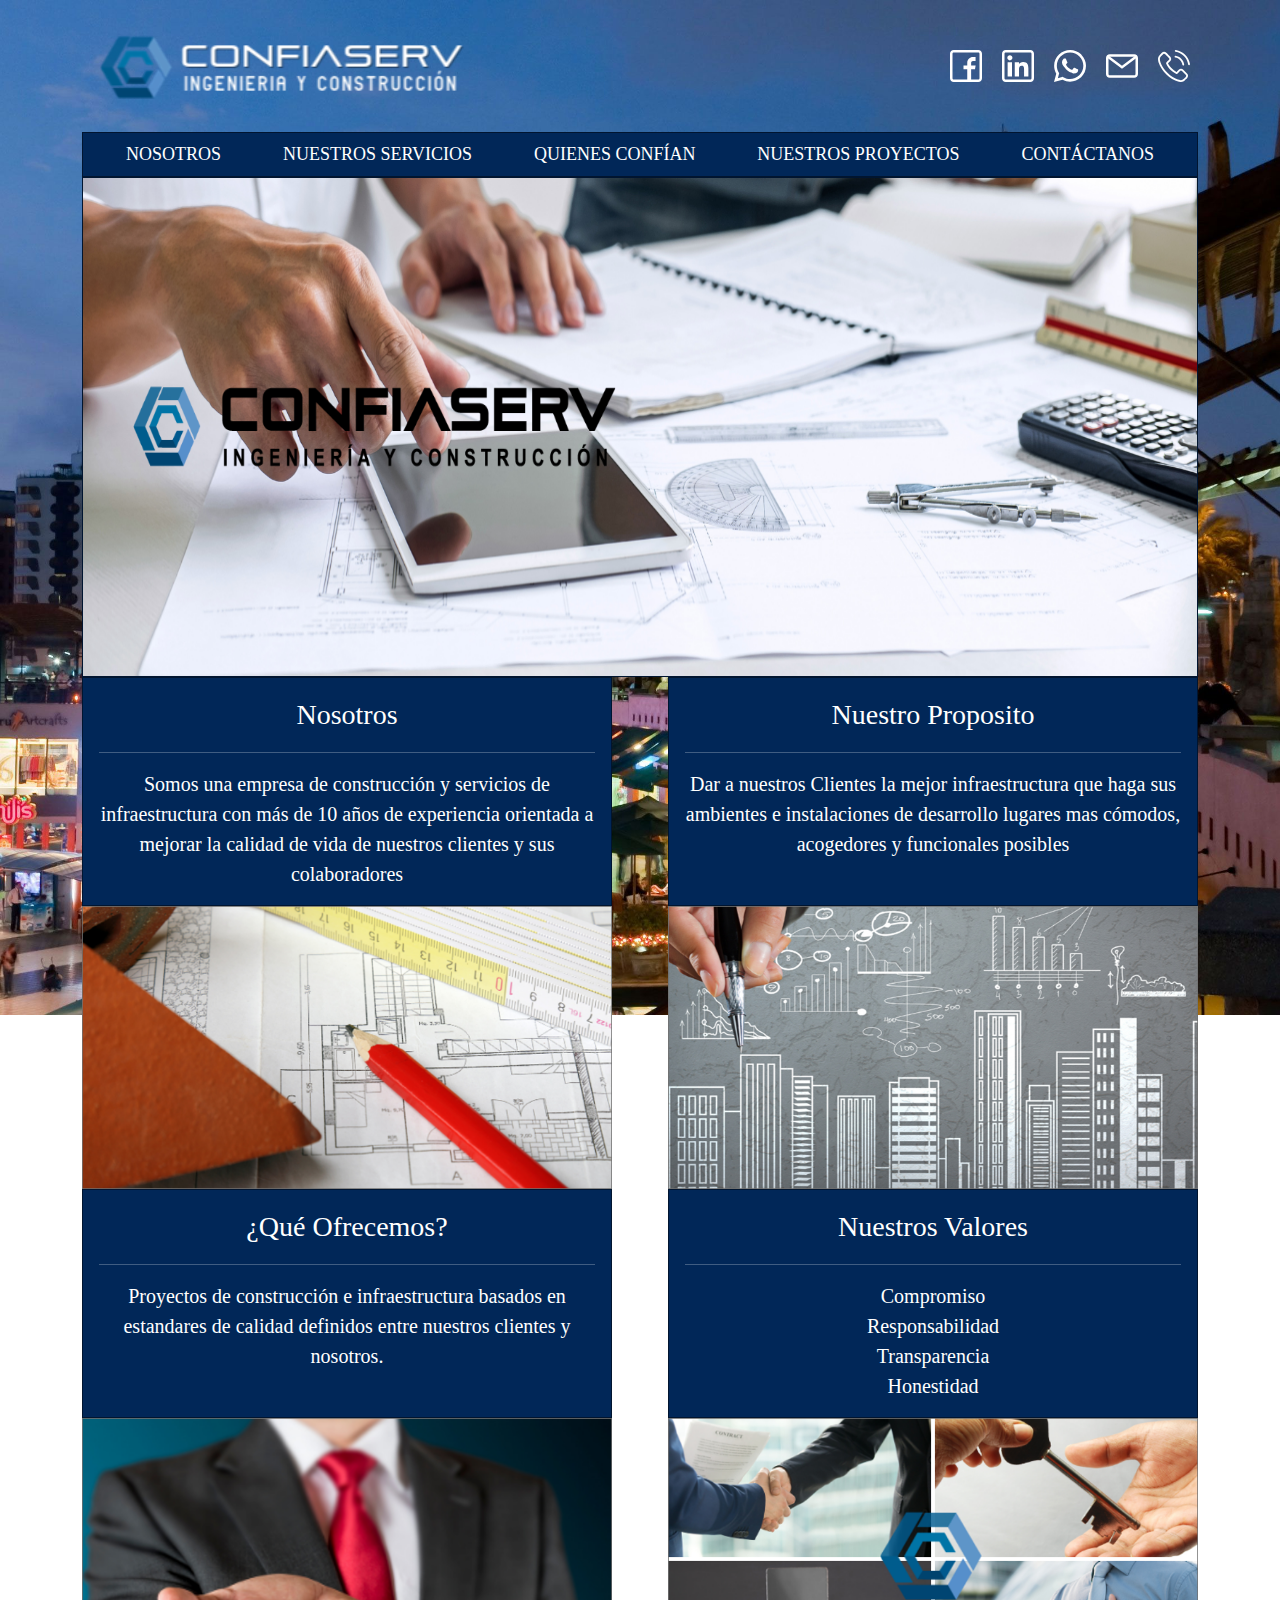
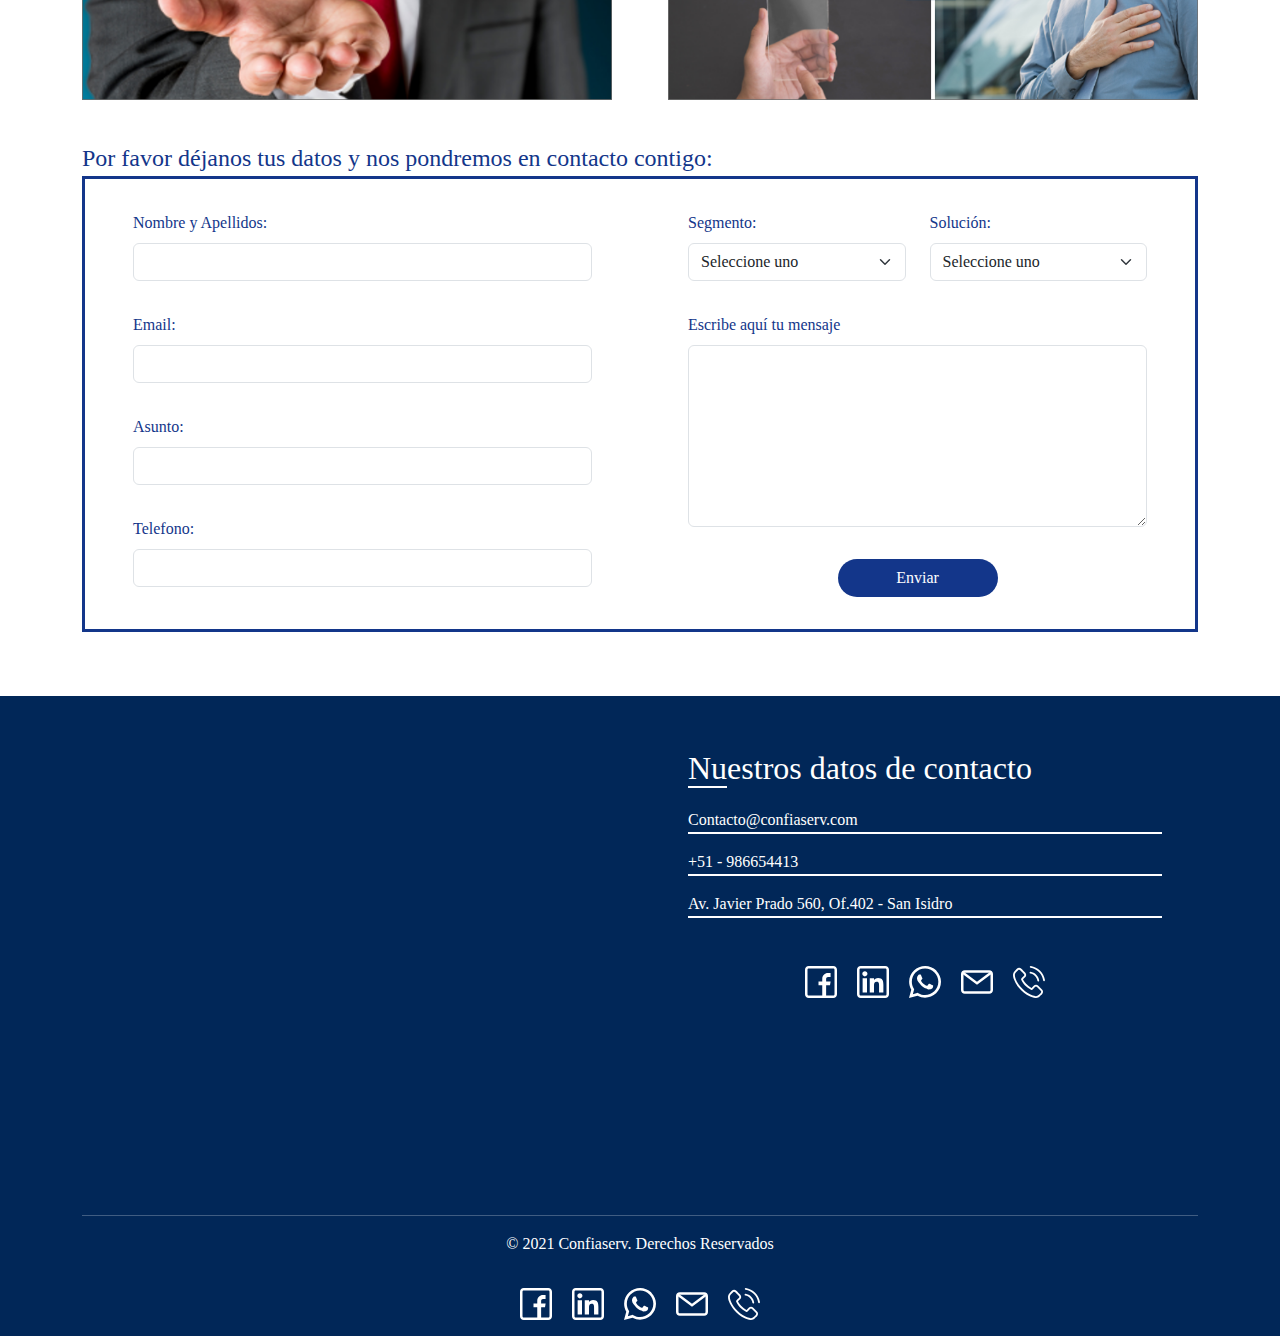
==== Nosotros.html @ fdd05b59 "Add files via upload" ====
<!DOCTYPE html>
<html lang="en">

<head>
    <meta charset="UTF-8">
    <meta name="keywords" content="construcción,cemento,obras">
    <meta name="description" content="Description of Confiaserv">
    <meta name="viewport" content="width=device-width, initial-scale=1.0">
    <link rel="shortcut icon" href="css/favicon.png" type="image/png">
    <link rel="shortcut icon" href="css/favicon.png" type="image/png">
    <link href="https://cdn.jsdelivr.net/npm/bootstrap@5.0.0-beta1/dist/css/bootstrap.min.css" rel="stylesheet">
    <script src="https://cdn.jsdelivr.net/npm/bootstrap@5.0.0-beta1/dist/js/bootstrap.bundle.min.js"></script>
    <link rel="stylesheet" href="css/about_us.css">
    <title>Confiaserv - Ingeniería y Construcción</title>
</head>

<body>
    <div class="bg-image-container">
        <img class="bg-image" src="images/Home_page/Home_bg.jpg" alt="Lima">
    </div>

    <div class="container">
        <div class="row align-items-center">
            <div class="col-12 col-sm-6 py-3 logo-ct">
                <a href="index.html">
                    <img class="img-fluid" src="images/CSIcon.png" alt="Logo de CONFIASERV">
                </a>
            </div>
            <div class="col-12 col-sm-6 py-3 icons-ct">
                <a class="mx-2" target="_blank" href="https://www.facebook.com/"><svg class="icon">
                        <use xlink:href="#fb" />
                    </svg></a>
                <a class="mx-2" target="_blank" href="https://www.linkein.com/"><svg class="icon">
                        <use xlink:href="#in" />
                    </svg></a>
                <a class="mx-2" target="_blank" href="https://www.whatsapp.com/"><svg class="icon">
                        <use xlink:href="#wa" />
                    </svg></a>
                <a class="mx-2" target="_blank" href="mailto:contacto@confiaserv.pe"><svg class="icon">
                        <use xlink:href="#em" />
                    </svg></a>
                <a class="mx-2" target="_blank" href="tel:+51989598985"><svg class="icon">
                        <use xlink:href="#ph" />
                    </svg></a>
            </div>
        </div>
        <section class="row g-0">
            <div class="col-12 sc-br tab-bg">
                <nav class="navbar navbar-expand-lg navbar-dark nav-text">
                    <div class="container-fluid">
                        <button class="navbar-toggler ms-2" type="button" data-bs-toggle="collapse"
                            data-bs-target="#nav" aria-controls="nav"
                            aria-expanded="false" aria-label="Toggle navigation">
                            <span class="navbar-toggler-icon"></span>
                        </button>
                        <div class="collapse navbar-collapse" id="nav">
                            <a class="flex-sm-fill nav-link" href="Nosotros.html" aria-current="page">NOSOTROS</a>
                            <span class="flex-sm-fill nav-item dropdown">
                                <a class="nav-link dropdown-toggle" data-bs-toggle="dropdown" href="#" role="button"
                                    aria-expanded="false">NUESTROS SERVICIOS</a>
                                <ul class="dropdown-menu">
                                    <li><a class="dropdown-item nav-link" href="Nuestros_servicios.html">FACILITY
                                            MANAGEMENT</a>
                                    </li>
                                    <li><a class="dropdown-item nav-link" href="Nuestros_servicios.html">DIVISIÓN DE
                                            PROYECTOS</a></li>
                                    <li><a class="dropdown-item nav-link" href="Nuestros_servicios.html">TECHO
                                            PROPIO</a></li>
                                    <li><a class="dropdown-item nav-link" href="Nuestros_servicios.html">INGENIERÍA
                                            ELÉCTRICA</a></li>
                                </ul>
                            </span>
                            <a class="flex-sm-fill nav-link" href="Quienes-confian.html">QUIENES CONFÍAN</a>
                            <a class="flex-sm-fill nav-link" href="Nuestros-proyectos.html">NUESTROS PROYECTOS</a>
                            <a class="flex-sm-fill nav-link" href="Contactanos.html">CONTÁCTANOS</a>
                        </div>
                    </div>
                </nav>
            </div>
            <div class="col-12 sc-br cover-page">
            </div>
            <div class="col-12 text-center mb-4">
                <div class="row g-0">
                    <div class="col-12">
                        <div class="row text-white">
                            <div class="col-12 col-md-6">
                                <div class="blue-bg me-md-3 sc-br mb-3 mb-md-0">
                                    <div class="fs-3 pt-3">Nosotros</div>
                                    <div class="fs-5 px-3 pb-3">
                                        <hr>Somos una empresa de construcción y servicios de
                                        infraestructura con más de 10 años de experiencia orientada a mejorar la calidad
                                        de vida de nuestros clientes y sus colaboradores
                                    </div>
                                    <img class="img-fluid img-sm" src="images/About_us_page/Nosotros.png"
                                        alt="Nosotros">
                                </div>
                            </div>
                            <div class="col-12 col-md-6">
                                <div class="blue-bg ms-md-3 honp sc-br mb-3 mb-md-0">
                                    <div class="fs-3 pt-3">Nuestro Proposito</div>
                                    <div class="fs-5 px-3 pb-3">
                                        <hr>Dar a nuestros Clientes la mejor infraestructura que
                                        haga sus ambientes e instalaciones de desarrollo lugares mas cómodos, acogedores
                                        y funcionales posibles
                                    </div>
                                    <img class="img-fluid img-sm" src="images/About_us_page/Nuestro_proposito.png"
                                        alt="Nuestro Proposito">
                                </div>
                            </div>
                            <div class="col-12 col-md-6 img-lg">
                                <div class="me-md-3">
                                    <img class="img-fluid" src="images/About_us_page/Nosotros.png" alt="Nosotros">
                                </div>
                            </div>
                            <div class="col-12 col-md-6 img-lg">
                                <div class="ms-md-3">
                                    <img class="img-fluid" src="images/About_us_page/Nuestro_proposito.png"
                                        alt="Nuestro Proposito">
                                </div>
                            </div>

                            <div class="col-12 col-md-6">
                                <div class="blue-bg me-md-3 honp sc-br mb-3 mb-md-0">
                                    <div class="fs-3 pt-3">¿Qué Ofrecemos?</div>
                                    <div class="fs-5 px-3 pb-3">
                                        <hr>Proyectos de construcción e infraestructura basados en estandares de calidad
                                        definidos entre nuestros clientes y nosotros.
                                    </div>
                                    <img class="img-fluid img-sm" src="images/About_us_page/Que_ofrecemos.png"
                                        alt="¿Qué ofrecemos?">
                                </div>
                            </div>
                            <div class="col-12 col-md-6">
                                <div class="blue-bg ms-md-3 honp sc-br mb-3 mb-md-0">
                                    <div class="fs-3 pt-3">Nuestros Valores</div>
                                    <div class="fs-5 px-3 pb-3">
                                        <hr>
                                        <div>Compromiso</div>
                                        <div>Responsabilidad</div>
                                        <div>Transparencia</div>
                                        <div>Honestidad</div>
                                    </div>
                                    <img class="img-fluid img-sm" src="images/About_us_page/Nuestro_valores.png"
                                        alt="Nuestros valores">
                                </div>
                            </div>
                            <div class="col-12 col-md-6 img-lg">
                                <div class="me-md-3">
                                    <img class="img-fluid" src="images/About_us_page/Que_ofrecemos.png"
                                        alt="¿Qué ofrecemos?">
                                </div>
                            </div>
                            <div class="col-12 col-md-6 img-lg">
                                <div class="ms-md-3">
                                    <img class="img-fluid" src="images/About_us_page/Nuestro_valores.png"
                                        alt="Nuestros valores">
                                </div>
                            </div>
                        </div>
                    </div>
                </div>
            </div>
        </section>

        <section class="row g-0 py-3">
            <div class="col-12 text-blue fs-4">Por favor déjanos tus datos y nos pondremos en contacto contigo:</div>
            <form class="col-12 row g-0 text-blue cf-ct py-3">
                <div class="col-md-6 px-5">
                    <div class="row">
                        <div class="col-12 py-3">
                            <label for="name" class="form-label">Nombre y Apellidos:</label>
                            <input type="text" class="form-control" id="name" pattern="[A-Za-z]">
                        </div>

                        <div class="col-12 py-3">
                            <label for="email" class="form-label">Email:</label>
                            <input type="email" class="form-control" id="email">
                        </div>

                        <div class="col-12 py-3">
                            <label for="affair" class="form-label">Asunto:</label>
                            <input type="text" class="form-control" id="affair">
                        </div>

                        <div class="col-12 py-3">
                            <label for="phone" class="form-label">Telefono:</label>
                            <input type="tel" class="form-control" id="tel" pattern="[0-9]">
                        </div>
                    </div>
                </div>

                <div class="col-md-6 px-5">
                    <div class="row">
                        <div class="col-6 py-3">
                            <label for="segmento" class="form-label">Segmento:</label>
                            <select class="form-select" aria-label="Segmento">
                                <option selected>Seleccione uno</option>
                                <option value="1">One</option>
                                <option value="2">Two</option>
                                <option value="3">Three</option>
                            </select>
                        </div>

                        <div class="col-6 py-3">
                            <label for="solucion" class="form-label">Solución:</label>
                            <select class="form-select" aria-label="Solución">
                                <option selected>Seleccione uno</option>
                                <option value="1">One</option>
                                <option value="2">Two</option>
                                <option value="3">Three</option>
                            </select>
                        </div>

                        <div class="col-12 py-3">
                            <label for="message" class="form-label">Escribe aquí tu mensaje</label>
                            <textarea class="form-control" id="message" rows="7"></textarea>
                        </div>

                        <div class="col-12 py-3 text-center">
                            <button type="submit" class="btn text-white cf-btn">Enviar</button>
                        </div>
                    </div>
                </div>

            </form>
        </section>
    </div>

    <footer class="blue-bg mt-5 ">
        <div class="container ">
            <div class="row pt-5">
                <div class="col-12 col-md-6 text-center px-3">
                    <iframe class="map"
                        src="https://www.google.com/maps/embed?pb=!1m18!1m12!1m3!1d975.3240076336255!2d-77.02825351190491!3d-12.091875088112454!2m3!1f0!2f0!3f0!3m2!1i1024!2i768!4f13.1!3m3!1m2!1s0x9105c90f69ed25bf%3A0x603c5868efe69309!2sCONFIASERV!5e0!3m2!1ses!2spe!4v1612731037005!5m2!1ses!2spe"
                        width="600" height="450" frameborder="0" style="border:0;" allowfullscreen=""
                        aria-hidden="false" tabindex="0"></iframe>
                </div>
                <div class="col-12 col-md-6 text-white px-lg-5">
                    <div class="fs-2"><span class="bor-bt">Nu</span><span>estros datos de contacto</span></div>
                    <div class="fs-6 bor-bt my-3">Contacto@confiaserv.com</div>
                    <div class="fs-6 bor-bt my-3">+51 - 986654413</div>
                    <div class="fs-6 bor-bt my-3">Av. Javier Prado 560, Of.402 - San Isidro</div>
                    <div class="fmy-5 text-center mt-5">
                        <a class="mx-2" target="_blank" href="https://www.facebook.com/"><svg class="icon">
                                <use xlink:href="#fb" />
                            </svg></a>
                        <a class="mx-2" target="_blank" href="https://www.linkein.com/"><svg class="icon">
                                <use xlink:href="#in" />
                            </svg></a>
                        <a class="mx-2" target="_blank" href="https://www.whatsapp.com/"><svg class="icon">
                                <use xlink:href="#wa" />
                            </svg></a>
                        <a class="mx-2" target="_blank" href="mailto:contacto@confiaserv.pe"><svg class="icon">
                                <use xlink:href="#em" />
                            </svg></a>
                        <a class="mx-2" target="_blank" href="tel:+51989598985"><svg class="icon">
                                <use xlink:href="#ph" />
                            </svg></a>
                    </div>

                </div>
                <div class="col-12 text-center text-white pt-5 pb-3">
                    <hr>
                    © 2021 Confiaserv. Derechos Reservados

                </div>
                <div class="col-12 py-3 text-center">
                    <a class="mx-2" target="_blank" href="https://www.facebook.com/"><svg class="icon">
                            <use xlink:href="#fb" />
                        </svg></a>
                    <a class="mx-2" target="_blank" href="https://www.linkein.com/"><svg class="icon">
                            <use xlink:href="#in" />
                        </svg></a>
                    <a class="mx-2" target="_blank" href="https://www.whatsapp.com/"><svg class="icon">
                            <use xlink:href="#wa" />
                        </svg></a>
                    <a class="mx-2" target="_blank" href="mailto:contacto@confiaserv.pe"><svg class="icon">
                            <use xlink:href="#em" />
                        </svg></a>
                    <a class="mx-2" target="_blank" href="tel:+51989598985"><svg class="icon">
                            <use xlink:href="#ph" />
                        </svg></a>
                </div>
            </div>
        </div>
    </footer>




    <!--Icons-->
    <svg display="none">
        <symbol version="1.1" id="fb" xmlns="http://www.w3.org/2000/svg" xmlns:xlink="http://www.w3.org/1999/xlink"
            x="0px" y="0px" viewBox="0 0 512 512" style="enable-background:new 0 0 512 512;" xml:space="preserve">
            <g>
                <g>
                    <path d="M452,0H60C26.916,0,0,26.916,0,60v392c0,33.084,26.916,60,60,60h392c33.084,0,60-26.916,60-60V60
			C512,26.916,485.084,0,452,0z M472,452c0,11.028-8.972,20-20,20H338V309h61.79L410,247h-72v-43c0-16.975,13.025-30,30-30h41v-62
			h-41c-50.923,0-91.978,41.25-91.978,92.174V247H216v62h60.022v163H60c-11.028,0-20-8.972-20-20V60c0-11.028,8.972-20,20-20h392
			c11.028,0,20,8.972,20,20V452z" />
                </g>
            </g>
        </symbol>
    </svg>

    <svg display="none">
        <symbol id="in" viewBox="0 0 512 512" xmlns="http://www.w3.org/2000/svg">
            <path
                d="m160.007812 423h-70v-226h70zm6.984376-298.003906c0-22.628906-18.359376-40.996094-40.976563-40.996094-22.703125 0-41.015625 18.367188-41.015625 40.996094 0 22.636718 18.3125 41.003906 41.015625 41.003906 22.617187 0 40.976563-18.367188 40.976563-41.003906zm255.007812 173.667968c0-60.667968-12.816406-105.664062-83.6875-105.664062-34.054688 0-56.914062 17.03125-66.246094 34.742188h-.066406v-30.742188h-68v226h68v-112.210938c0-29.386718 7.480469-57.855468 43.90625-57.855468 35.929688 0 37.09375 33.605468 37.09375 59.722656v110.34375h69zm90 153.335938v-392c0-33.085938-26.914062-60-60-60h-392c-33.085938 0-60 26.914062-60 60v392c0 33.085938 26.914062 60 60 60h392c33.085938 0 60-26.914062 60-60zm-60-412c11.027344 0 20 8.972656 20 20v392c0 11.027344-8.972656 20-20 20h-392c-11.027344 0-20-8.972656-20-20v-392c0-11.027344 8.972656-20 20-20zm0 0" />
        </symbol>
    </svg>

    <svg display="none">
        <symbol id="wa" enable-background="new 0 0 24 24" viewBox="0 0 24 24" xmlns="http://www.w3.org/2000/svg">
            <path
                d="m17.507 14.307-.009.075c-2.199-1.096-2.429-1.242-2.713-.816-.197.295-.771.964-.944 1.162-.175.195-.349.21-.646.075-.3-.15-1.263-.465-2.403-1.485-.888-.795-1.484-1.77-1.66-2.07-.293-.506.32-.578.878-1.634.1-.21.049-.375-.025-.524-.075-.15-.672-1.62-.922-2.206-.24-.584-.487-.51-.672-.51-.576-.05-.997-.042-1.368.344-1.614 1.774-1.207 3.604.174 5.55 2.714 3.552 4.16 4.206 6.804 5.114.714.227 1.365.195 1.88.121.574-.091 1.767-.721 2.016-1.426.255-.705.255-1.29.18-1.425-.074-.135-.27-.21-.57-.345z" />
            <path
                d="m20.52 3.449c-7.689-7.433-20.414-2.042-20.419 8.444 0 2.096.549 4.14 1.595 5.945l-1.696 6.162 6.335-1.652c7.905 4.27 17.661-1.4 17.665-10.449 0-3.176-1.24-6.165-3.495-8.411zm1.482 8.417c-.006 7.633-8.385 12.4-15.012 8.504l-.36-.214-3.75.975 1.005-3.645-.239-.375c-4.124-6.565.614-15.145 8.426-15.145 2.654 0 5.145 1.035 7.021 2.91 1.875 1.859 2.909 4.35 2.909 6.99z" />
        </symbol>
    </svg>

    <svg display="none">
        <symbol version="1.1" id="em" xmlns="http://www.w3.org/2000/svg" xmlns:xlink="http://www.w3.org/1999/xlink"
            x="0px" y="0px" viewBox="0 0 512 512" style="enable-background:new 0 0 512 512;" xml:space="preserve">
            <g>
                <g>
                    <path d="M452,68H60C26.916,68,0,94.916,0,128v256c0,33.084,26.916,60,60,60h392c33.084,0,60-26.916,60-60V128
			C512,94.916,485.084,68,452,68z M472,384c0,11.028-8.972,20-20,20H60c-11.028,0-20-8.972-20-20V128c0-11.028,8.972-20,20-20h392
			c11.028,0,20,8.972,20,20V384z" />
                </g>
            </g>
            <g>
                <g>
                    <polygon
                        points="468.604,92.937 256,251.074 43.396,92.937 19.522,125.032 256,300.926 492.478,125.032 		" />
                </g>
            </g>
        </symbol>
    </svg>

    <svg display="none">
        <symbol version="1.1" id="ph" xmlns="http://www.w3.org/2000/svg" xmlns:xlink="http://www.w3.org/1999/xlink"
            x="0px" y="0px" viewBox="0 0 473.806 473.806" style="enable-background:new 0 0 473.806 473.806;"
            xml:space="preserve">
            <g>
                <g>
                    <path d="M374.456,293.506c-9.7-10.1-21.4-15.5-33.8-15.5c-12.3,0-24.1,5.3-34.2,15.4l-31.6,31.5c-2.6-1.4-5.2-2.7-7.7-4
			c-3.6-1.8-7-3.5-9.9-5.3c-29.6-18.8-56.5-43.3-82.3-75c-12.5-15.8-20.9-29.1-27-42.6c8.2-7.5,15.8-15.3,23.2-22.8
			c2.8-2.8,5.6-5.7,8.4-8.5c21-21,21-48.2,0-69.2l-27.3-27.3c-3.1-3.1-6.3-6.3-9.3-9.5c-6-6.2-12.3-12.6-18.8-18.6
			c-9.7-9.6-21.3-14.7-33.5-14.7s-24,5.1-34,14.7c-0.1,0.1-0.1,0.1-0.2,0.2l-34,34.3c-12.8,12.8-20.1,28.4-21.7,46.5
			c-2.4,29.2,6.2,56.4,12.8,74.2c16.2,43.7,40.4,84.2,76.5,127.6c43.8,52.3,96.5,93.6,156.7,122.7c23,10.9,53.7,23.8,88,26
			c2.1,0.1,4.3,0.2,6.3,0.2c23.1,0,42.5-8.3,57.7-24.8c0.1-0.2,0.3-0.3,0.4-0.5c5.2-6.3,11.2-12,17.5-18.1c4.3-4.1,8.7-8.4,13-12.9
			c9.9-10.3,15.1-22.3,15.1-34.6c0-12.4-5.3-24.3-15.4-34.3L374.456,293.506z M410.256,398.806
			C410.156,398.806,410.156,398.906,410.256,398.806c-3.9,4.2-7.9,8-12.2,12.2c-6.5,6.2-13.1,12.7-19.3,20
			c-10.1,10.8-22,15.9-37.6,15.9c-1.5,0-3.1,0-4.6-0.1c-29.7-1.9-57.3-13.5-78-23.4c-56.6-27.4-106.3-66.3-147.6-115.6
			c-34.1-41.1-56.9-79.1-72-119.9c-9.3-24.9-12.7-44.3-11.2-62.6c1-11.7,5.5-21.4,13.8-29.7l34.1-34.1c4.9-4.6,10.1-7.1,15.2-7.1
			c6.3,0,11.4,3.8,14.6,7c0.1,0.1,0.2,0.2,0.3,0.3c6.1,5.7,11.9,11.6,18,17.9c3.1,3.2,6.3,6.4,9.5,9.7l27.3,27.3
			c10.6,10.6,10.6,20.4,0,31c-2.9,2.9-5.7,5.8-8.6,8.6c-8.4,8.6-16.4,16.6-25.1,24.4c-0.2,0.2-0.4,0.3-0.5,0.5
			c-8.6,8.6-7,17-5.2,22.7c0.1,0.3,0.2,0.6,0.3,0.9c7.1,17.2,17.1,33.4,32.3,52.7l0.1,0.1c27.6,34,56.7,60.5,88.8,80.8
			c4.1,2.6,8.3,4.7,12.3,6.7c3.6,1.8,7,3.5,9.9,5.3c0.4,0.2,0.8,0.5,1.2,0.7c3.4,1.7,6.6,2.5,9.9,2.5c8.3,0,13.5-5.2,15.2-6.9
			l34.2-34.2c3.4-3.4,8.8-7.5,15.1-7.5c6.2,0,11.3,3.9,14.4,7.3c0.1,0.1,0.1,0.1,0.2,0.2l55.1,55.1
			C420.456,377.706,420.456,388.206,410.256,398.806z" />
                    <path d="M256.056,112.706c26.2,4.4,50,16.8,69,35.8s31.3,42.8,35.8,69c1.1,6.6,6.8,11.2,13.3,11.2c0.8,0,1.5-0.1,2.3-0.2
			c7.4-1.2,12.3-8.2,11.1-15.6c-5.4-31.7-20.4-60.6-43.3-83.5s-51.8-37.9-83.5-43.3c-7.4-1.2-14.3,3.7-15.6,11
			S248.656,111.506,256.056,112.706z" />
                    <path d="M473.256,209.006c-8.9-52.2-33.5-99.7-71.3-137.5s-85.3-62.4-137.5-71.3c-7.3-1.3-14.2,3.7-15.5,11
			c-1.2,7.4,3.7,14.3,11.1,15.6c46.6,7.9,89.1,30,122.9,63.7c33.8,33.8,55.8,76.3,63.7,122.9c1.1,6.6,6.8,11.2,13.3,11.2
			c0.8,0,1.5-0.1,2.3-0.2C469.556,223.306,474.556,216.306,473.256,209.006z" />
                </g>
            </g>
        </symbol>

    </svg>
    <svg display="none">
        <symbol version="1.1" id="pb" xmlns="http://www.w3.org/2000/svg" xmlns:xlink="http://www.w3.org/1999/xlink"
            x="0px" y="0px" viewBox="0 0 142.448 142.448" style="enable-background:new 0 0 142.448 142.448;"
            xml:space="preserve">
            <g>
                <path d="M142.411,68.9C141.216,31.48,110.968,1.233,73.549,0.038c-20.361-0.646-39.41,7.104-53.488,21.639
		C6.527,35.65-0.584,54.071,0.038,73.549c1.194,37.419,31.442,67.667,68.861,68.861c0.779,0.025,1.551,0.037,2.325,0.037
		c19.454,0,37.624-7.698,51.163-21.676C135.921,106.799,143.033,88.377,142.411,68.9z M111.613,110.336
		c-10.688,11.035-25.032,17.112-40.389,17.112c-0.614,0-1.228-0.01-1.847-0.029c-29.532-0.943-53.404-24.815-54.348-54.348
		c-0.491-15.382,5.122-29.928,15.806-40.958c10.688-11.035,25.032-17.112,40.389-17.112c0.614,0,1.228,0.01,1.847,0.029
		c29.532,0.943,53.404,24.815,54.348,54.348C127.91,84.76,122.296,99.306,111.613,110.336z" />
                <path d="M94.585,67.086L63.001,44.44c-3.369-2.416-8.059-0.008-8.059,4.138v45.293
		c0,4.146,4.69,6.554,8.059,4.138l31.583-22.647C97.418,73.331,97.418,69.118,94.585,67.086z" />
            </g>
        </symbol>
    </svg>
</body>

</html>
---- css/about_us.css ----
body * {
  font-family: "Segoe UI";
}

.bg-image-container {
  position: absolute;
  z-index: -1;
}

.bg-image {
  width: 100%;
  height: 1015px;
  object-fit: cover;
}

.logo-ct {
  text-align: start;
}

.icons-ct {
  text-align: end;
}

.icon {
  min-width: 26px;
  max-width: 32px;
  min-height: 26px;
  max-height: 32px;
  fill: white;
}

.base {
  align-items: baseline;
}

.tab-bg {
  background: #012758;
}

.nav-link {
  font-size: 18px;
  color: white;
  transition: font-size 0.5s;
  -moz-transition: font-size 0.5s; /* Firefox 4 */
  -webkit-transition: font-size 0.5s; /* Safari and Chrome */
  -o-transition: font-size 0.5s;
}

.nav-link:hover {
  font-size: 20px;
  text-decoration: underline;
  color: white;
}

.nav-text{
  text-align: center;
}

.cover-page {
  height: 500px;
  background-image: url(../images/About_us_page/Cover_page.png);
  background-size: 100% 100%;
  display: flex;
  align-items: flex-end;
  justify-content: space-evenly;
}

.img-sm {
  display: none;
}

.white-bg {
  background: white;
}

.blue-bg {
  background: #012758;
}

.sc-br {
  border: #011530 1px solid;
}

.honp {
  height: 100%;
}

.text-blue {
  color: #13368a;
}

.cf-ct {
  border: #13368a 3px solid;
}

.cf-btn {
  background: #13368a;
  border-radius: 30px;
  width: 10rem;
}

.bor-bt {
  border-bottom: white 2px solid;
}

.map {
  width: 100%;
  height: 400px;
}

.dropdown-toggle::after {
  content: none;
}

.dropdown-menu {
  background: #012758;
  border: #011530 3px solid;
}

.dropdown-item,
.dropdown-item:hover {
  color: white;
  background: unset;
}

@media (max-width: 576px) {
  .logo-ct {
    text-align: center;
  }
  .icons-ct {
    display: none;
  }
  .cover-page {
    height: 300px;
    background-image: url(../images/About_us_page/Cover_page_sm.png);
  }
}

@media (max-width: 767px) {
  .map {
    height: 350px;
  }

  .img-sm {
    display: block;
  }
  .img-lg {
    display: none;
  }
  .honp {
    height: auto;
  }
}

@media (max-width: 991px) {
  .nav-text {
    text-align: start;
  }
}

@media (max-width: 1024px) {
  .map {
    height: 350px;
  }
}

::-webkit-scrollbar {
  width: 10px;
}

/* Track */
::-webkit-scrollbar-track {
  background: #f1f1f1;
}

/* Handle */
::-webkit-scrollbar-thumb {
  background: #888;
}

/* Handle on hover */
::-webkit-scrollbar-thumb:hover {
  background: #555;
}
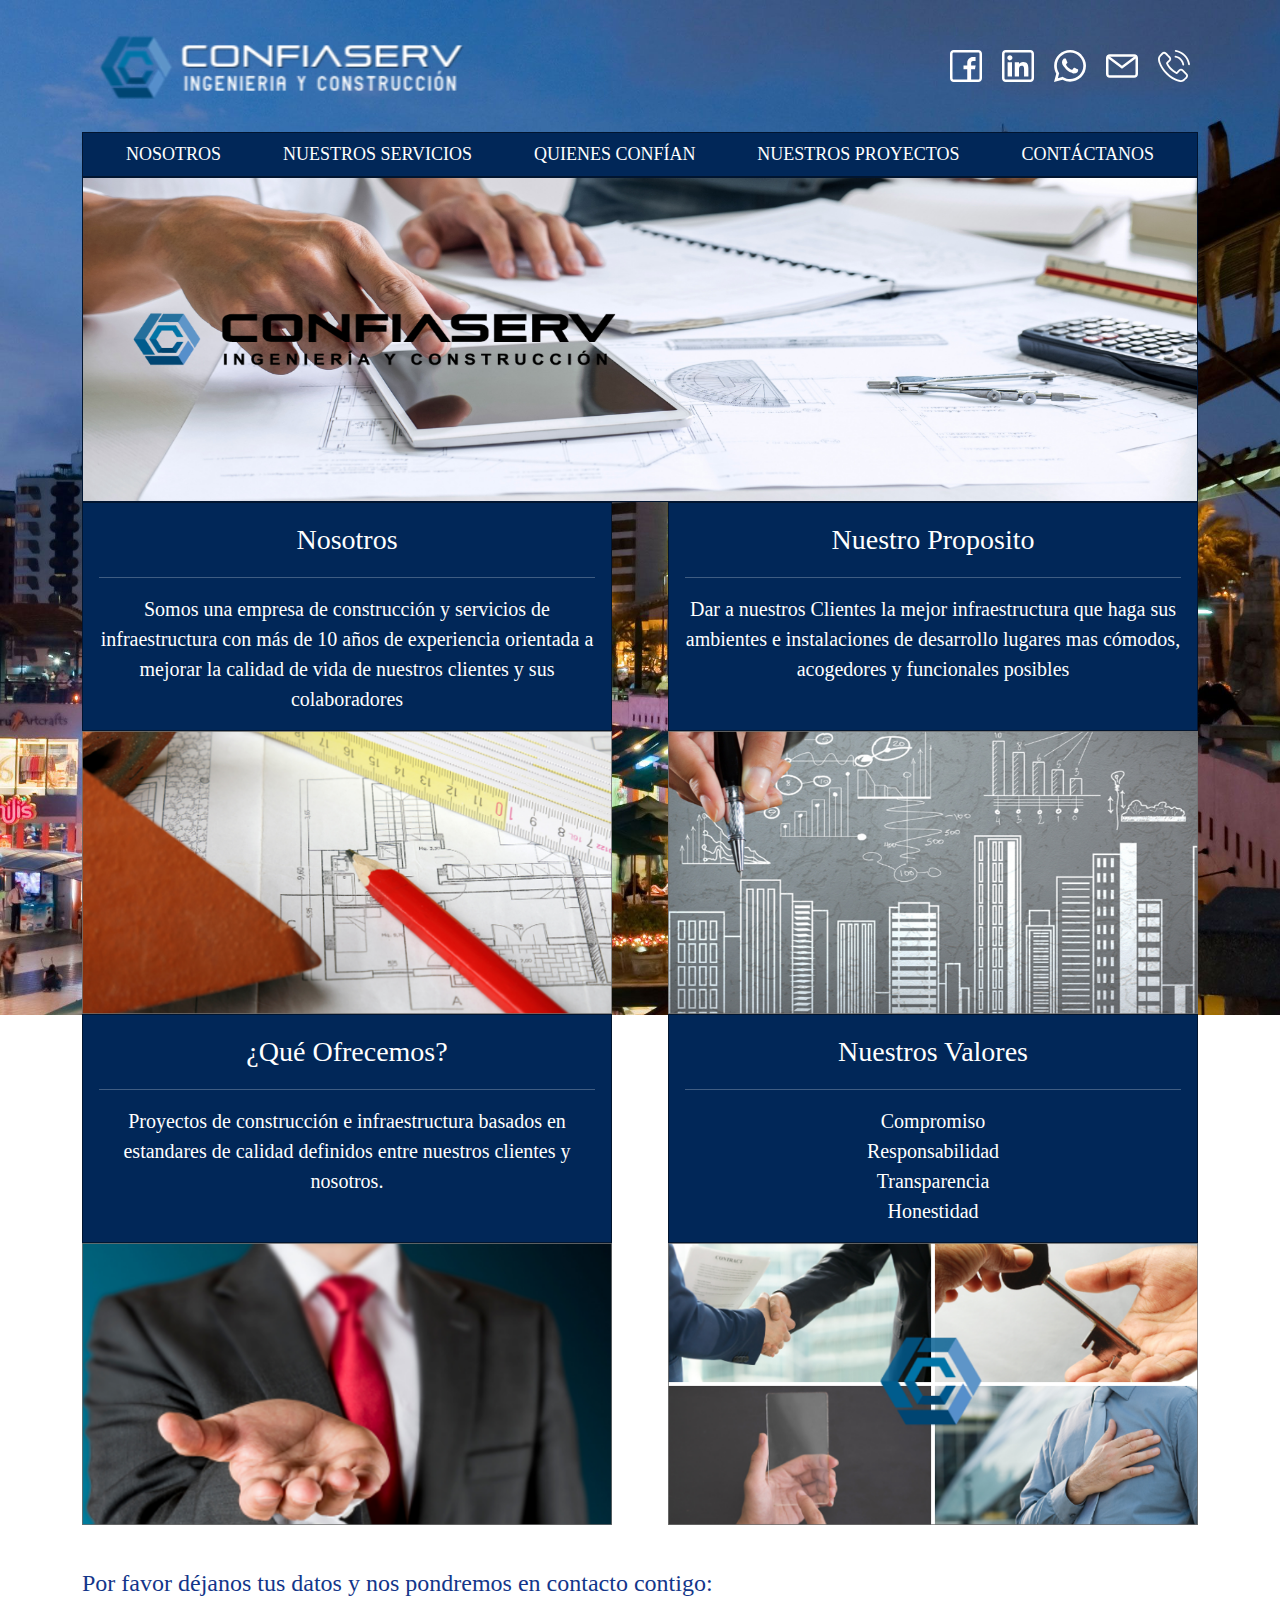
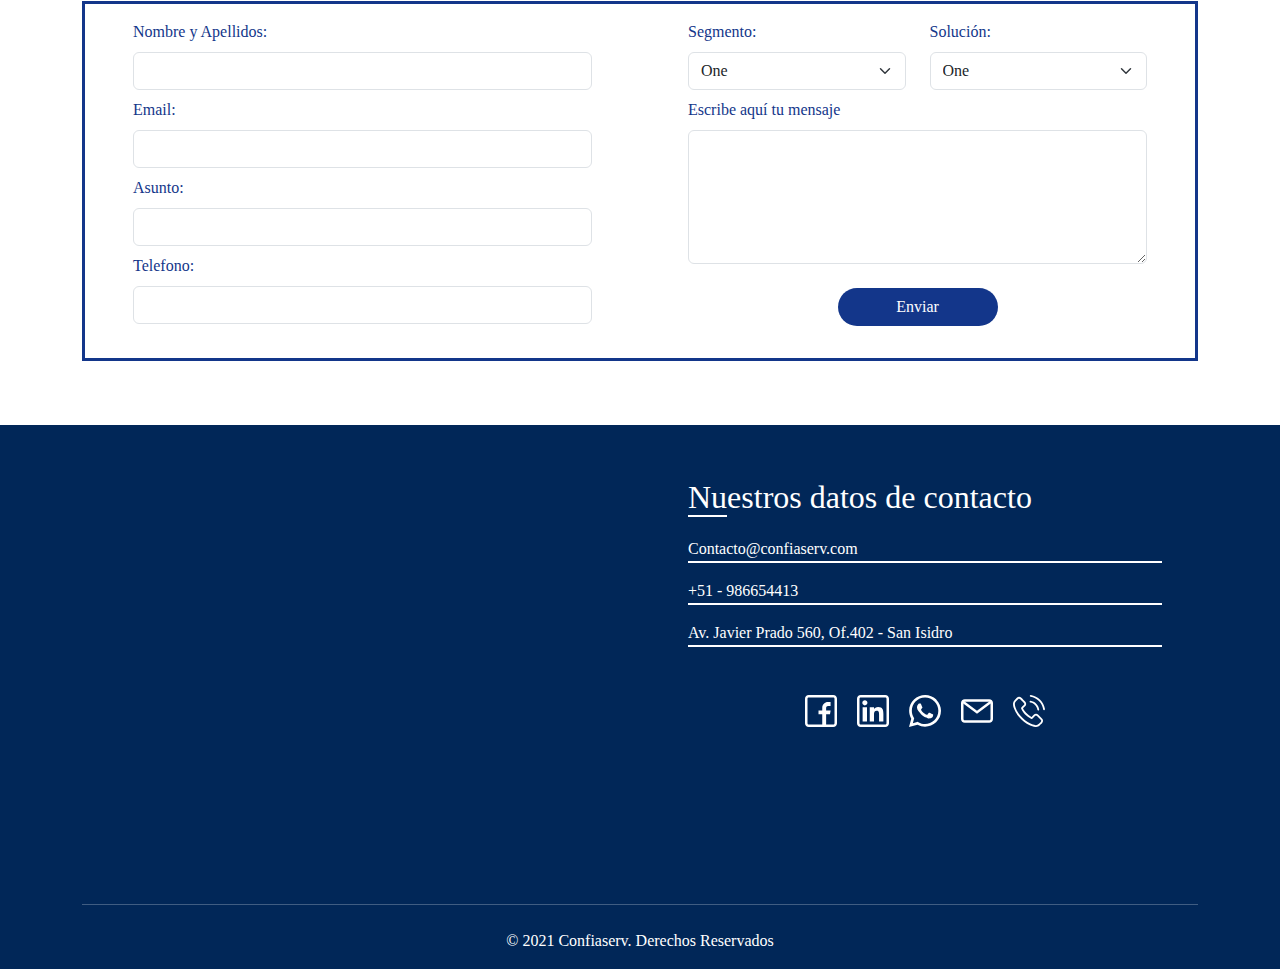
==== commit ccb7f1c5: "Add files via upload" ====
--- a/Nosotros.html
+++ b/Nosotros.html
@@ -49,8 +49,8 @@
                 <nav class="navbar navbar-expand-lg navbar-dark nav-text">
                     <div class="container-fluid">
                         <button class="navbar-toggler ms-2" type="button" data-bs-toggle="collapse"
-                            data-bs-target="#nav" aria-controls="nav"
-                            aria-expanded="false" aria-label="Toggle navigation">
+                            data-bs-target="#nav" aria-controls="nav" aria-expanded="false"
+                            aria-label="Toggle navigation">
                             <span class="navbar-toggler-icon"></span>
                         </button>
                         <div class="collapse navbar-collapse" id="nav">
@@ -70,9 +70,9 @@
                                             ELÉCTRICA</a></li>
                                 </ul>
                             </span>
-                            <a class="flex-sm-fill nav-link" href="Quienes-confian.html">QUIENES CONFÍAN</a>
-                            <a class="flex-sm-fill nav-link" href="Nuestros-proyectos.html">NUESTROS PROYECTOS</a>
-                            <a class="flex-sm-fill nav-link" href="Contactanos.html">CONTÁCTANOS</a>
+                            <a class="flex-sm-fill nav-link" href="Quienes_confian.html">QUIENES CONFÍAN</a>
+                            <a class="flex-sm-fill nav-link" href="Nuestros_proyectos.html">NUESTROS PROYECTOS</a>
+                            <a class="flex-sm-fill nav-link" href="#cu">CONTÁCTANOS</a>
                         </div>
                     </div>
                 </nav>
@@ -162,58 +162,56 @@
             </div>
         </section>
 
-        <section class="row g-0 py-3">
+        <section id="cu" class="row g-0 py-3">
             <div class="col-12 text-blue fs-4">Por favor déjanos tus datos y nos pondremos en contacto contigo:</div>
-            <form class="col-12 row g-0 text-blue cf-ct py-3">
+            <form action="https://formspree.io/f/myybvvzg" method="POST" class="col-12 row g-0 text-blue cf-ct py-3">
                 <div class="col-md-6 px-5">
                     <div class="row">
-                        <div class="col-12 py-3">
+                        <div class="col-12 pb-2">
                             <label for="name" class="form-label">Nombre y Apellidos:</label>
-                            <input type="text" class="form-control" id="name" pattern="[A-Za-z]">
-                        </div>
-
-                        <div class="col-12 py-3">
+                            <input name="name" type="text" class="form-control" id="name">
+                        </div>
+
+                        <div class="col-12 pb-2">
                             <label for="email" class="form-label">Email:</label>
-                            <input type="email" class="form-control" id="email">
-                        </div>
-
-                        <div class="col-12 py-3">
+                            <input name="email" type="email" class="form-control" id="email">
+                        </div>
+
+                        <div class="col-12 pb-2">
                             <label for="affair" class="form-label">Asunto:</label>
-                            <input type="text" class="form-control" id="affair">
-                        </div>
-
-                        <div class="col-12 py-3">
+                            <input name="affair" type="text" class="form-control" id="affair">
+                        </div>
+
+                        <div class="col-12 pb-2">
                             <label for="phone" class="form-label">Telefono:</label>
-                            <input type="tel" class="form-control" id="tel" pattern="[0-9]">
+                            <input name="phone" type="tel" class="form-control" id="tel">
                         </div>
                     </div>
                 </div>
 
                 <div class="col-md-6 px-5">
                     <div class="row">
-                        <div class="col-6 py-3">
+                        <div class="col-12 col-md-6 pb-2">
                             <label for="segmento" class="form-label">Segmento:</label>
-                            <select class="form-select" aria-label="Segmento">
-                                <option selected>Seleccione uno</option>
+                            <select name="segmento" class="form-select" aria-label="Segmento">
                                 <option value="1">One</option>
                                 <option value="2">Two</option>
                                 <option value="3">Three</option>
                             </select>
                         </div>
 
-                        <div class="col-6 py-3">
+                        <div class="col-12 col-md-6 pb-2">
                             <label for="solucion" class="form-label">Solución:</label>
-                            <select class="form-select" aria-label="Solución">
-                                <option selected>Seleccione uno</option>
+                            <select name="solucion" class="form-select" aria-label="Solución">
                                 <option value="1">One</option>
                                 <option value="2">Two</option>
                                 <option value="3">Three</option>
                             </select>
                         </div>
 
-                        <div class="col-12 py-3">
+                        <div class="col-12 pb-2">
                             <label for="message" class="form-label">Escribe aquí tu mensaje</label>
-                            <textarea class="form-control" id="message" rows="7"></textarea>
+                            <textarea name="message" class="form-control" id="message" rows="5"></textarea>
                         </div>
 
                         <div class="col-12 py-3 text-center">
@@ -221,7 +219,6 @@
                         </div>
                     </div>
                 </div>
-
             </form>
         </section>
     </div>
@@ -259,27 +256,9 @@
                     </div>
 
                 </div>
-                <div class="col-12 text-center text-white pt-5 pb-3">
+                <div class="col-12 text-center text-white py-2">
                     <hr>
-                    © 2021 Confiaserv. Derechos Reservados
-
-                </div>
-                <div class="col-12 py-3 text-center">
-                    <a class="mx-2" target="_blank" href="https://www.facebook.com/"><svg class="icon">
-                            <use xlink:href="#fb" />
-                        </svg></a>
-                    <a class="mx-2" target="_blank" href="https://www.linkein.com/"><svg class="icon">
-                            <use xlink:href="#in" />
-                        </svg></a>
-                    <a class="mx-2" target="_blank" href="https://www.whatsapp.com/"><svg class="icon">
-                            <use xlink:href="#wa" />
-                        </svg></a>
-                    <a class="mx-2" target="_blank" href="mailto:contacto@confiaserv.pe"><svg class="icon">
-                            <use xlink:href="#em" />
-                        </svg></a>
-                    <a class="mx-2" target="_blank" href="tel:+51989598985"><svg class="icon">
-                            <use xlink:href="#ph" />
-                        </svg></a>
+                    <div class="py-2">© 2021 Confiaserv. Derechos Reservados</div>
                 </div>
             </div>
         </div>
--- a/css/about_us.css
+++ b/css/about_us.css
@@ -52,7 +52,7 @@
   color: white;
 }
 
-.nav-text{
+.nav-text {
   text-align: center;
 }
 
@@ -123,16 +123,24 @@
   background: unset;
 }
 
-@media (max-width: 576px) {
-  .logo-ct {
-    text-align: center;
+@media (max-width: 1440px) {
+  .cover-page {
+    height: 325px;
   }
-  .icons-ct {
-    display: none;
+}
+
+@media (max-width: 1024px) {
+  .map {
+    height: 350px;
   }
   .cover-page {
     height: 300px;
-    background-image: url(../images/About_us_page/Cover_page_sm.png);
+  }
+}
+
+@media (max-width: 991px) {
+  .nav-text {
+    text-align: start;
   }
 }
 
@@ -152,15 +160,16 @@
   }
 }
 
-@media (max-width: 991px) {
-  .nav-text {
-    text-align: start;
+@media (max-width: 576px) {
+  .logo-ct {
+    text-align: center;
   }
-}
-
-@media (max-width: 1024px) {
-  .map {
-    height: 350px;
+  .icons-ct {
+    display: none;
+  }
+  .cover-page {
+    height: 275px;
+    background-image: url(../images/About_us_page/Cover_page_sm.png);
   }
 }
 
